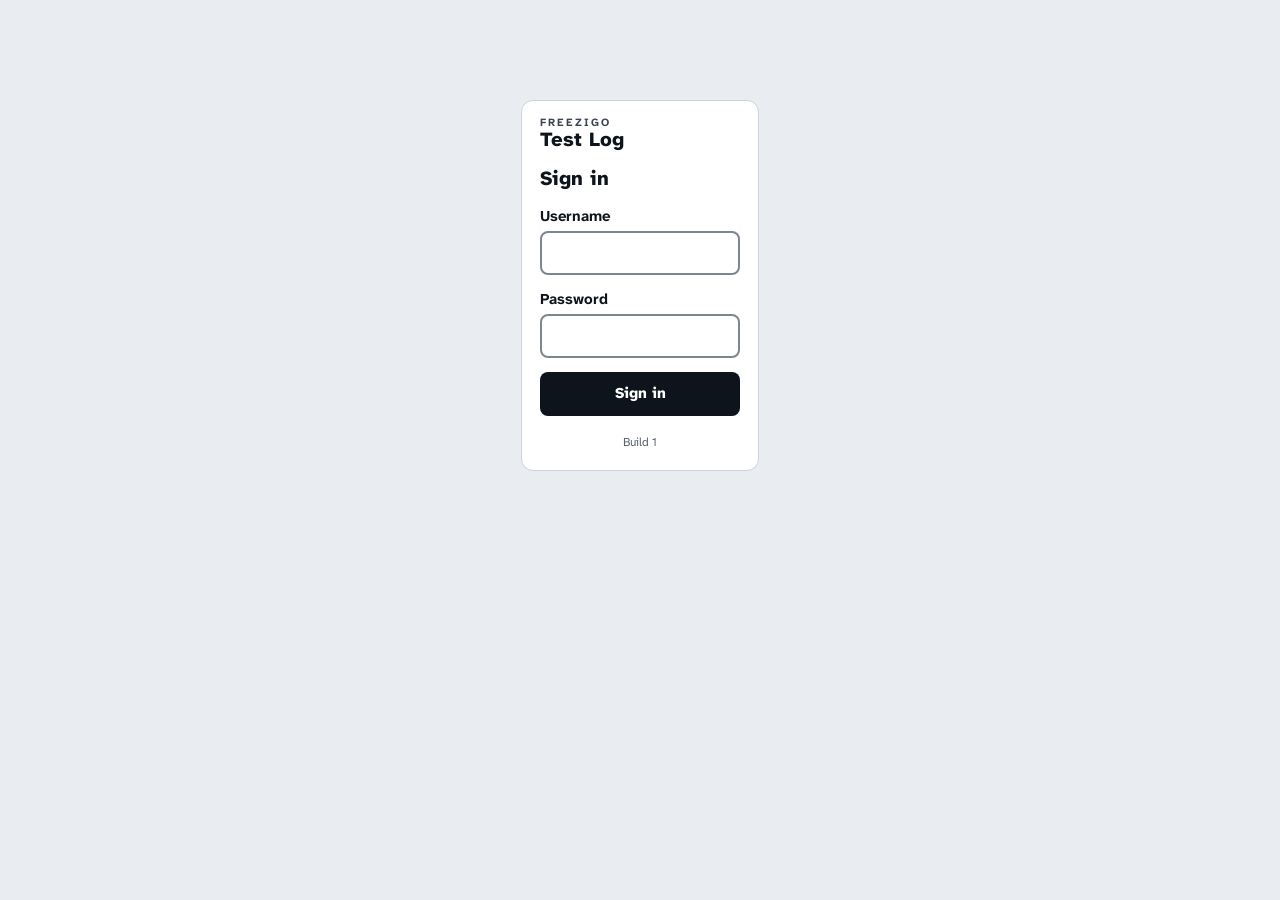
==== desk.html @ bcf45622 "Add files via upload" ====
<!doctype html>
<html lang="en">
<head>
<meta charset="utf-8">
<meta name="viewport" content="width=device-width, initial-scale=1">
<title>Freezigo Test Log · Computer view</title>
<link rel="icon" href="icon.svg" type="image/svg+xml">
<link rel="preconnect" href="https://fonts.googleapis.com">
<link rel="preconnect" href="https://fonts.gstatic.com" crossorigin>
<link rel="stylesheet" href="https://fonts.googleapis.com/css2?family=Atkinson+Hyperlegible+Mono:wght@400;500;700&family=Atkinson+Hyperlegible+Next:wght@400;500;700;800&display=swap">
<link rel="stylesheet" href="css/app.css">
</head>
<body>
<div id="app" style="min-height:100%"></div>
<script src="config.js"></script>
<script src="js/core.js"></script>
<script src="vendor/exceljs.min.js" defer></script>
<script src="js/desk.js" defer></script>
</body>
</html>
---- css/app.css ----
/* Freezigo Test Log - styles. Colours, sizes and components follow the design frames. */
.fz{--sans:"Atkinson Hyperlegible Next","Atkinson Hyperlegible",system-ui,sans-serif;--mono:"Atkinson Hyperlegible Mono",ui-monospace,Menlo,Consolas,monospace;--bg:#E9EDF1;--surface:#FFFFFF;--surface-2:#F4F6F8;--sunk:#DCE2E8;--ink:#0E141B;--ink-2:#3B4552;--ink-3:#5A6572;--line:#CBD2D9;--line-2:#7C8792;--btn:#0E141B;--btn-ink:#FFFFFF;--accent:#0B57C8;--accent-ink:#FFFFFF;--accent-soft:#DCE8FB;--ok:#157A3C;--ok-soft:#E1F1E6;--warn:#F2A000;--warn-ink:#1A1200;--warn-soft:#FFF1CC;--warn-text:#8A5A00;--bad:#C21F1F;--bad-ink:#FFFFFF;--bad-soft:#FBE3E3;--bad-text:#A1171A;--mark:#5B3CC4;--mark-ink:#FFFFFF;--mark-soft:#ECE7FB;--banner:#141A21;--banner-ink:#FFFFFF;--scrim:rgba(9,13,18,.56);--shadow:0 1px 2px rgba(14,20,27,.10),0 8px 24px rgba(14,20,27,.12);--photo:#C9D2DB;--photo-ink:#4A5562;--grid:#E3E7EB;--axis:#AEB7C0;--s1:#2a78d6;--s2:#eb6834;--s3:#1baf7a;--s4:#eda100;--s5:#e87ba4;--s6:#008300}
.fz.fz-dark{--bg:#0B0F14;--surface:#151A20;--surface-2:#1C232B;--sunk:#0F1318;--ink:#F1F4F7;--ink-2:#B9C3CD;--ink-3:#8F9AA6;--line:#2C3540;--line-2:#6A7683;--btn:#F1F4F7;--btn-ink:#0B0F14;--accent:#6EA8FF;--accent-ink:#0B0F14;--accent-soft:#1B2D4A;--ok:#4CC27A;--ok-soft:#14301F;--warn:#FFB547;--warn-ink:#0B0F14;--warn-soft:#3A2A0A;--warn-text:#FFC56E;--bad:#D23C3C;--bad-ink:#FFFFFF;--bad-soft:#3A1416;--bad-text:#FF8A8A;--mark:#A893FF;--mark-ink:#0B0F14;--mark-soft:#2A2350;--banner:#232B35;--banner-ink:#F1F4F7;--scrim:rgba(0,0,0,.66);--shadow:0 1px 2px rgba(0,0,0,.5),0 8px 24px rgba(0,0,0,.45);--photo:#2A333E;--photo-ink:#A9B4BF;--grid:#232B35;--axis:#4A5563;--s1:#3987e5;--s2:#d95926;--s3:#199e70;--s4:#c98500;--s5:#d55181;--s6:#008300}
html,body{margin:0;height:100%}
body{background:#E9EDF1}
body.dark{background:#0B0F14}
.fz,.fz *{box-sizing:border-box}
.fz{color:var(--ink);font-family:var(--sans);line-height:1.35;-webkit-tap-highlight-color:transparent}
:where(.fz) :where(button,input,textarea,select){font:inherit;color:inherit;margin:0}
.fz button{cursor:pointer}
.fz input::placeholder,.fz textarea::placeholder{color:var(--ink-3);opacity:1}
.fz :focus-visible{outline:3px solid var(--accent);outline-offset:2px}
.fz .i{fill:none;stroke:currentColor;stroke-width:2;stroke-linecap:round;stroke-linejoin:round;flex:none}
.fz .num{font-family:var(--mono);font-variant-numeric:tabular-nums}
:where(.fz) a{color:var(--accent)}
:where(.fz) :where(h1,h2,h3,p){margin:0}
.fz .scroll{scrollbar-width:none}.fz .scroll::-webkit-scrollbar{display:none}
.fz .muted{color:var(--ink-2)}
.fz .row{display:flex;align-items:center;gap:8px}
.fz .between{display:flex;align-items:center;justify-content:space-between;gap:8px}
.fz .col{display:flex;flex-direction:column}
.fz .grow{flex:1;min-width:0}
.fz .spin{animation:fzspin 1s linear infinite}
@keyframes fzspin{to{transform:rotate(360deg)}}
@media (prefers-reduced-motion:reduce){.fz .spin{animation:none}}

/* ================= phone ================= */
.ph{height:100%;max-width:520px;margin:0 auto;display:flex;flex-direction:column;background:var(--bg);font-size:17px;position:relative;overflow:hidden}
.ph .hdr{flex:none;background:var(--surface);border-bottom:1px solid var(--line);padding:8px 12px 8px 16px}
.ph .hdr.test{padding:6px 12px 10px;display:flex;flex-direction:column;gap:6px}
.ph .brand{display:flex;flex-direction:column;line-height:1.05}
.ph .brand small{font-size:11px;font-weight:700;letter-spacing:2px;color:var(--ink-2)}
.ph .brand b{font-size:21px;font-weight:800}
.ph main{flex:1;overflow-y:auto;padding:16px;display:flex;flex-direction:column;gap:16px}
.ph .foot{flex:none;padding:10px 12px 14px;background:var(--surface);border-top:1px solid var(--line)}
.ph .foot.two{display:grid;grid-template-columns:1fr 2fr;gap:10px}
.iconbtn{flex:none;width:48px;height:48px;display:grid;place-items:center;border-radius:12px;border:0;background:transparent;color:var(--ink);text-decoration:none}
.sync{flex:none;display:flex;align-items:center;gap:6px;height:48px;padding:0 14px 0 10px;border-radius:24px;border:0;font-size:15px;font-weight:700;white-space:nowrap;background:var(--ok-soft);color:var(--ink)}
.sync .i{color:var(--ok)}
.sync[data-state=waiting],.sync[data-state=offline]{background:var(--warn);color:var(--warn-ink)}
.sync[data-state=waiting] .i,.sync[data-state=offline] .i,.sync[data-state=failed] .i{color:inherit}
.sync[data-state=failed]{background:var(--bad);color:var(--bad-ink)}
.sync[data-state=saving]{background:var(--surface-2);border:1px solid var(--line)}
.sync[data-state=saving] .i{color:var(--ink)}
.btn{display:flex;align-items:center;justify-content:center;gap:10px;height:60px;width:100%;border-radius:12px;border:0;background:var(--btn);color:var(--btn-ink);font-size:19px;font-weight:800;text-decoration:none}
.btn.second{height:56px;border:2px solid var(--ink);background:var(--surface);color:var(--ink);font-size:18px}
.btn.large{min-height:72px;border-radius:14px;font-size:21px}
.btn.bad{background:var(--bad);color:var(--bad-ink)}
.btn.accent{background:var(--accent);color:var(--accent-ink)}
.btn[disabled]{opacity:.45}
.quiet{display:inline-flex;align-items:center;gap:6px;min-height:48px;padding:0 6px;border:0;background:transparent;font-size:16px;font-weight:700;color:var(--accent);text-decoration:none}
.h-caps{font-size:14px;font-weight:700;letter-spacing:.6px;text-transform:uppercase;color:var(--ink-2)}
.h-sec{font-size:20px;font-weight:800}
.card{display:flex;flex-direction:column;gap:4px;padding:14px;border-radius:14px;background:var(--surface);border:1px solid var(--line);color:var(--ink);text-decoration:none;text-align:left;width:100%}
.card.viewer{border:1px dashed var(--line-2)}
.pill{display:inline-flex;align-items:center;gap:5px;height:34px;padding:0 10px;border-radius:17px;background:var(--surface-2);border:1px solid var(--line);font-size:14px;font-weight:700;white-space:nowrap}
.pill.due{background:var(--warn);color:var(--warn-ink);border-color:var(--warn)}
.badge-rec{display:inline-flex;align-items:center;gap:6px;height:32px;padding:0 10px 0 8px;border-radius:16px;background:var(--surface-2);border:1px solid var(--line);font-size:14px;white-space:nowrap;align-self:flex-start;font-weight:400}
.badge-rec.me{background:var(--accent-soft);border-color:transparent}
.badge-rec.big{height:40px;border-radius:20px;font-size:15px;padding:0 12px 0 8px}
.avatar{flex:none;width:40px;height:40px;border-radius:10px;display:grid;place-items:center;background:var(--sunk);font-size:15px;font-weight:800}
.avatar.sm{width:34px;height:34px;border-radius:9px;font-size:12px}
.person{display:flex;align-items:center;gap:10px;min-height:64px;padding:8px 10px;border-radius:14px;background:var(--surface);border:2px solid var(--line);color:var(--ink);font-size:19px;font-weight:700;text-align:left;width:100%}
.person.last{min-height:76px;padding:12px 14px;background:var(--btn);color:var(--btn-ink);border:0;font-size:24px;font-weight:800;gap:14px}
.person.last .avatar{width:50px;height:50px;border-radius:12px;background:transparent;border:2px solid currentColor;font-size:17px}
.person[aria-pressed=true]{border-color:var(--ink);background:var(--ink);color:var(--surface)}
.person[aria-pressed=true] .avatar{background:var(--surface);color:var(--ink)}
.grid2{display:grid;grid-template-columns:repeat(2,minmax(0,1fr));gap:8px}
.tip{display:flex;gap:10px;align-items:flex-start;padding:12px 14px;border-radius:12px;background:var(--surface-2);border:1px solid var(--line);font-size:15px;color:var(--ink-2)}
.field{display:flex;flex-direction:column;gap:6px}
.field>label,.field>.lbl{font-size:16px;font-weight:700}
.inp{width:100%;height:56px;border:2px solid var(--line-2);border-radius:10px;background:var(--surface);padding:0 14px;font-size:19px}
.inp.mono{font-family:var(--mono);font-size:20px;font-weight:700}
textarea.inp{height:auto;min-height:96px;padding:12px 14px;font-size:17px;line-height:1.4;resize:none}
.unitwrap{position:relative}.unitwrap .inp{padding-right:48px}
.unitwrap span{position:absolute;right:12px;top:50%;transform:translateY(-50%);font-size:15px;font-weight:700;color:var(--ink-2)}
.radio{display:flex;align-items:center;gap:10px;width:100%;min-height:56px;padding:0 12px 0 44px;border-radius:10px;border:2px solid var(--line-2);background:var(--surface);text-align:left;font-size:18px;font-weight:700}
.radio[aria-checked=true]{padding-left:12px;border-color:var(--ink);background:var(--ink);color:var(--surface);font-weight:800}
.tag{flex:none;padding:3px 8px;border-radius:6px;background:var(--surface);color:var(--ink);font-size:12px;font-weight:800;border:1px solid var(--line)}
.tag.new{background:var(--accent-soft);border:0;font-size:11px;letter-spacing:.5px}
.tag.edited{background:var(--mark-soft);border:0;color:var(--ink);display:inline-flex;align-items:center;gap:3px;font-size:11px}
.stepper{display:flex;align-items:center;height:56px;border:2px solid var(--line-2);border-radius:10px;background:var(--surface);overflow:hidden}
.stepper button{flex:none;width:48px;height:100%;border:0;background:var(--surface-2);display:grid;place-items:center}
.stepper span{flex:1;text-align:center;white-space:nowrap}
.stepbar{flex:none;display:grid;grid-template-columns:repeat(2,minmax(0,1fr));gap:6px;padding:0 16px 12px;background:var(--surface);border-bottom:1px solid var(--line)}
.stepbar div{display:flex;flex-direction:column;gap:6px;font-size:15px;font-weight:700;color:var(--ink-2)}
.stepbar i{height:6px;border-radius:3px;background:var(--sunk)}
.stepbar .on{color:var(--ink);font-weight:800}.stepbar .on i{background:var(--ink)}
.photoadd,.thumb{flex:none;width:72px;height:72px;border-radius:10px;border:2px dashed var(--line-2);background:var(--surface);display:flex;flex-direction:column;align-items:center;justify-content:center;gap:2px;font-size:13px;font-weight:700;position:relative;overflow:hidden;padding:0}
.thumb{border:0;background:var(--photo);color:var(--photo-ink)}
.thumb img{width:100%;height:100%;object-fit:cover}
.thumb .wait{position:absolute;right:3px;bottom:3px;width:22px;height:22px;border-radius:11px;background:var(--warn);color:var(--warn-ink);display:grid;place-items:center}
.photos{display:flex;gap:8px;flex-wrap:wrap}
.tiles2{display:grid;grid-template-columns:1fr 1.1fr;gap:8px}
.count{display:flex;align-items:center;gap:4px;min-height:64px;padding:6px 6px 6px 10px;border-radius:12px;background:var(--surface-2);border:2px solid var(--line);color:var(--ink);text-align:left;width:100%}
.count.due{background:var(--warn);color:var(--warn-ink);border-color:var(--warn)}
.count small,.comp small{font-size:12px;font-weight:700}
.count .t{font-size:13px;font-weight:700;color:var(--ink-2)}.count.due .t{color:inherit}
.count b{font-size:20px;font-weight:700}
.comp{display:flex;align-items:center;gap:8px;min-height:64px;padding:6px 8px 6px 10px;border-radius:12px;border:2px solid var(--line-2);background:var(--surface);color:var(--ink);text-align:left;width:100%}
.comp[data-state=on]{border-color:var(--accent);background:var(--accent);color:var(--accent-ink)}
.comp strong{font-size:15px;white-space:nowrap}.comp .num{font-size:16px;font-weight:700}
.timefield{display:flex;align-items:center;gap:10px;min-height:72px;padding:8px 10px 8px 12px;border-radius:12px;background:var(--surface);border:2px solid var(--line)}
.timefield[data-changed=true]{border-color:var(--mark);background:var(--mark-soft)}
.timefield .v{font-size:26px;font-weight:700;line-height:1.1}
.chip{font-size:12px;font-weight:700;padding:3px 8px;border-radius:6px;background:var(--surface-2);border:1px solid var(--line);color:var(--ink-2);white-space:nowrap}
.chip.mark{background:var(--mark);color:var(--mark-ink);border-color:var(--mark)}
.smallbtn{flex:none;height:48px;padding:0 14px;border-radius:10px;border:2px solid var(--ink);background:var(--surface);font-size:16px;font-weight:800}
.rin{display:flex;align-items:center;gap:8px;min-height:80px;padding:10px 0;border-bottom:1px solid var(--line)}
.rin label,.rin .lbl{font-size:17px;font-weight:700;line-height:1.2;display:flex;flex-wrap:wrap;align-items:center;gap:6px}
.rin .sub{font-size:14px;color:var(--ink-2)}.rin .sub b{color:var(--ink)}
.rin input{flex:none;width:128px;height:56px;border:2px solid var(--line-2);border-radius:10px;background:var(--surface);padding:0 10px;text-align:right;font-family:var(--mono);font-size:22px;font-weight:700}
.rin input.text{width:160px;text-align:left;font-family:var(--sans);font-size:18px}
.rin input.filled{border-color:var(--ink)}
.rin input.edited{border:3px solid var(--mark);background:var(--mark-soft)}
.pm{flex:none;width:48px;height:56px;border-radius:10px;border:2px solid var(--line-2);background:var(--surface-2);font-family:var(--mono);font-size:22px;font-weight:700}
.opts{flex:none;display:flex;gap:6px;flex-wrap:wrap;justify-content:flex-end;max-width:62%}
.opt{min-width:58px;height:56px;padding:0 10px;border-radius:10px;border:2px solid var(--line-2);background:var(--surface);font-size:16px;font-weight:800}
.opt.yn{width:72px;font-size:18px}
.opt[aria-checked=true]{border-color:var(--ink);background:var(--ink);color:var(--surface)}
.rtable{overflow-x:auto;border-radius:12px;background:var(--surface);border:1px solid var(--line)}
.rtable .gridrow{display:grid;min-height:60px;border-bottom:1px solid var(--line);color:var(--ink);text-decoration:none;background:transparent;border-left:0;border-right:0;border-top:0;width:100%;padding:0;text-align:left;font:inherit}
.rtable .gridrow.head{min-height:48px;border-bottom:2px solid var(--line-2)}
.rtable .head span{display:flex;flex-direction:column;align-items:flex-end;justify-content:center;padding:0 10px;font-size:13px;font-weight:800;line-height:1.15;text-align:right}
.rtable .head span small{font-weight:700;color:var(--ink-2);font-size:13px}
.rtable .stick{position:sticky;left:0;z-index:1;display:flex;flex-direction:column;justify-content:center;gap:2px;padding:6px 8px 6px 10px;background:var(--surface);border-right:1px solid var(--line);align-items:flex-start!important;text-align:left!important}
.rtable .no{min-width:26px;height:22px;padding:0 4px;border-radius:6px;display:inline-grid;place-items:center;background:var(--surface-2);border:1px solid var(--line-2);font-size:13px;font-weight:700}
.rtable .cell{position:relative;display:flex;align-items:center;justify-content:flex-end;padding:0 10px;font-size:17px;font-weight:700;white-space:nowrap}
.rtable .cell.by{justify-content:flex-start;font-size:14px;font-family:var(--sans)}
.rtable .cell.ed{background:var(--mark-soft)}
.rtable .cell.ed::after{content:"";position:absolute;top:6px;right:4px;width:8px;height:8px;border-radius:4px;background:var(--mark)}
.rtable .line{display:flex;align-items:center;min-height:38px;border-bottom:1px solid var(--line);background:var(--surface-2)}
.rtable .line.hand{min-height:44px;border-top:2px solid var(--ink)}
.rtable .line span{position:sticky;left:0;display:inline-flex;align-items:center;gap:8px;padding:0 12px;font-size:14px;font-weight:700;white-space:nowrap}
.rtable .late{background:var(--warn-soft)}
.rtable .onlyphone{color:var(--warn-text)}
.legend{display:flex;flex-wrap:wrap;gap:6px 14px;font-size:13px;font-weight:700;color:var(--ink-2)}
.legend span{display:flex;align-items:center;gap:4px}
.banner{display:flex;gap:10px;align-items:flex-start;padding:12px 14px;border-radius:12px;background:var(--banner);color:var(--banner-ink);font-size:15px}
.banner.warn{background:var(--warn-soft);color:var(--ink);border:1px solid var(--warn)}
.banner.bad{background:var(--bad-soft);color:var(--ink);border:1px solid var(--bad)}
.banner.info{background:var(--accent-soft);color:var(--ink)}
.banner b{font-size:16px}
.offline-bar{flex:none;display:flex;align-items:center;gap:8px;padding:8px 16px;background:var(--banner);color:var(--banner-ink);font-size:14px;font-weight:700}
.scrim{position:absolute;inset:0;background:var(--scrim);display:flex;flex-direction:column;justify-content:flex-end;z-index:20}
.sheet{background:var(--surface);border-radius:20px 20px 0 0;padding:10px 16px 18px;display:flex;flex-direction:column;gap:14px;max-height:92%;overflow-y:auto;box-shadow:var(--shadow)}
.sheet .grab{align-self:center;width:44px;height:5px;border-radius:3px;background:var(--line)}
.sheet h2{font-size:22px;font-weight:800}
.menuitem{display:flex;align-items:center;gap:12px;min-height:60px;padding:0 12px;border-radius:12px;border:2px solid var(--line);background:var(--surface);font-size:18px;font-weight:700;width:100%;text-align:left}
.colrow{display:flex;align-items:center;gap:2px;min-height:68px;padding:0 4px 0 0;border-bottom:1px solid var(--line)}
.colrow .mv{flex:none;width:40px;height:56px;border:0;background:transparent;display:grid;place-items:center;color:var(--ink-2)}
.colrow .main{flex:1;min-width:0;display:flex;align-items:center;gap:10px;min-height:64px;border:0;background:transparent;text-align:left;padding:0}
.colrow.off .main{color:var(--ink-3)}
.typeb{flex:none;min-width:44px;height:30px;padding:0 6px;border-radius:8px;display:grid;place-items:center;background:var(--surface-2);border:1px solid var(--line);font-size:13px;font-weight:700}
.switch{flex:none;width:64px;height:56px;border:0;background:transparent;display:grid;place-items:center;padding:0}
.switch i{position:relative;display:block;width:52px;height:32px;border-radius:16px;background:var(--surface-2);border:2px solid var(--line-2)}
.switch i::after{content:"";position:absolute;top:3px;left:3px;width:22px;height:22px;border-radius:11px;background:var(--line-2);transition:left .12s}
.switch[aria-checked=true] i{background:var(--ink);border-color:var(--ink)}
.switch[aria-checked=true] i::after{left:23px;background:var(--surface)}
.seg{display:grid;gap:6px}
.seg button{min-height:56px;border-radius:10px;border:2px solid var(--line-2);background:var(--surface);font-size:16px;font-weight:800;display:flex;flex-direction:column;align-items:center;justify-content:center;gap:2px}
.seg button[aria-checked=true]{border-color:var(--ink);background:var(--ink);color:var(--surface)}
.stat{display:flex;flex-direction:column;gap:2px;padding:12px;border-radius:12px;background:var(--surface);border:1px solid var(--line)}
.stat .k{font-size:14px;font-weight:700;color:var(--ink-2)}.stat .v{font-size:24px;font-weight:700;line-height:1.15}
.stat small{font-size:13px;color:var(--ink-2)}
.hist{display:flex;flex-direction:column;gap:10px;padding:12px 14px;border-radius:12px;background:var(--mark-soft);border:1px solid var(--mark)}
.empty{display:flex;flex-direction:column;align-items:center;gap:8px;padding:28px 16px;border-radius:14px;border:2px dashed var(--line-2);text-align:center;color:var(--ink-2);font-size:16px}
.empty b{font-size:18px;color:var(--ink)}
.toast{position:absolute;left:12px;right:12px;bottom:92px;z-index:30;display:flex;align-items:center;gap:10px;padding:12px 14px;border-radius:12px;background:var(--banner);color:var(--banner-ink);font-size:16px;font-weight:700;box-shadow:var(--shadow)}
.build{font-size:12px;color:var(--ink-3);text-align:center;padding:4px 0}
.err{color:var(--bad-text);font-size:15px;font-weight:700}

/* ================= computer ================= */
.dk{min-height:100%;background:var(--bg);font-size:15px;line-height:1.4}
.dk .top{background:var(--surface);border-bottom:1px solid var(--line)}
.dk .top>div{max-width:1440px;margin:0 auto;padding:8px 32px;min-height:64px;display:flex;flex-wrap:wrap;align-items:center;gap:8px 32px}
.dk .brand{display:flex;flex-direction:column;line-height:1.05}.dk .brand small{font-size:11px;font-weight:700;letter-spacing:2px;color:var(--ink-2)}.dk .brand b{font-size:20px;font-weight:800}
.dk nav{display:flex;flex-wrap:wrap;gap:4px}
.dk nav a{display:flex;align-items:center;min-height:44px;padding:0 14px;border-radius:8px;color:var(--ink);font-size:15px;font-weight:700;text-decoration:none}
.dk nav a[aria-current=page]{background:var(--ink);color:var(--surface)}
.dk .wrap{max-width:1440px;margin:0 auto;padding:28px 32px 48px;display:flex;flex-direction:column;gap:20px}
.dk .wrap.narrow{max-width:960px}
.dk h1{font-size:30px;font-weight:800;display:flex;align-items:baseline;gap:12px}
.dk h1 .num{font-size:20px;color:var(--ink-2)}
.dk h2{font-size:20px;font-weight:800}
.dk .panel{border-radius:12px;background:var(--surface);border:1px solid var(--line);padding:16px 18px;display:flex;flex-direction:column;gap:12px}
.dk .dbtn{display:inline-flex;align-items:center;gap:8px;min-height:44px;padding:0 16px;border-radius:8px;border:1px solid var(--line-2);background:var(--surface);font-size:15px;font-weight:700;text-decoration:none;color:var(--ink);white-space:nowrap}
.dk .dbtn.primary{border:0;background:var(--btn);color:var(--btn-ink);font-weight:800}
.dk .dbtn.bad{border:0;background:var(--bad);color:var(--bad-ink);font-weight:800}
.dk .dbtn.sm{min-height:36px;padding:0 12px;font-size:13px}
.dk .dbtn[disabled]{opacity:.45}
.dk .din{height:44px;padding:0 12px;border-radius:8px;border:2px solid var(--line-2);background:var(--surface);font-size:15px;min-width:0}
.dk textarea.din{height:auto;min-height:80px;padding:10px 12px;resize:vertical;width:100%}
.dk select.din{padding-right:8px}
.dk .filters{display:grid;grid-template-columns:repeat(auto-fill,minmax(190px,1fr));gap:12px}
.dk .filters label{display:flex;flex-direction:column;gap:4px;font-size:12px;font-weight:800}
.dk .filters .used{border-color:var(--accent)}
.dk table{border-collapse:collapse;width:100%}
.dk .tablewrap{border-radius:12px;background:var(--surface);border:1px solid var(--line);overflow-x:auto}
.dk th{position:sticky;top:0;background:var(--surface-2);border-bottom:2px solid var(--line-2);font-size:12px;font-weight:800;text-align:left;padding:10px 12px;white-space:nowrap}
.dk td{border-bottom:1px solid var(--line);padding:10px 12px;font-size:14px;vertical-align:middle}
.dk tr.click{cursor:pointer}.dk tr.click:hover td{background:var(--surface-2)}
.dk td.r,.dk th.r{text-align:right}
.dk .status{display:inline-flex;align-items:center;gap:6px;height:28px;padding:0 10px;border-radius:14px;font-size:13px;font-weight:800;background:var(--surface-2);border:1px solid var(--line);white-space:nowrap}
.dk .status.run{background:var(--accent-soft);border-color:transparent}
.dk .status.check{background:var(--warn);color:var(--warn-ink);border-color:var(--warn)}
.dk .tiles{display:grid;grid-template-columns:repeat(auto-fit,minmax(210px,1fr));gap:12px}
.dk .tile{display:flex;flex-direction:column;gap:2px;padding:14px 16px;border-radius:12px;background:var(--surface);border:1px solid var(--line)}
.dk .tile .k{font-size:13px;font-weight:800;color:var(--ink-2)}.dk .tile .v{font-size:28px;font-weight:700;line-height:1.15}.dk .tile small{font-size:13px;color:var(--ink-2)}
.dk .chips{display:flex;flex-wrap:wrap;gap:8px}
.dk .cchip{display:inline-flex;align-items:center;gap:8px;min-height:36px;padding:0 12px;border-radius:18px;border:2px solid var(--line-2);background:var(--surface);font-size:14px;font-weight:700}
.dk .cchip[aria-pressed=true]{border-color:var(--ink);background:var(--ink);color:var(--surface)}
.dk .cchip i{width:12px;height:12px;border-radius:3px;display:inline-block}
.dk .chart{position:relative;border-radius:12px;background:var(--surface);border:1px solid var(--line);padding:14px 16px}
.dk .chart svg{display:block;width:100%;height:auto;overflow:visible}
.dk .tipbox{position:absolute;pointer-events:none;padding:8px 10px;border-radius:8px;background:var(--banner);color:var(--banner-ink);font-size:13px;box-shadow:var(--shadow);white-space:nowrap;z-index:5}
.dk .two{display:grid;grid-template-columns:minmax(0,1fr) minmax(0,1fr);gap:20px}
@media (max-width:900px){.dk .two{grid-template-columns:1fr}.dk .wrap{padding:20px 16px 40px}.dk .top>div{padding:8px 16px}}
.dk .kv{display:grid;grid-template-columns:180px 1fr;gap:6px 12px;font-size:14px}
.dk .kv span:nth-child(odd){color:var(--ink-2);font-weight:700}
.dk .dnote{display:flex;flex-direction:column;gap:2px;padding:10px 14px;border-radius:10px;background:var(--surface-2);border:1px solid var(--line)}
.dk .dnote.rev{background:var(--accent-soft);border-color:transparent}
.dk .dnote small{font-size:12px;font-weight:800;color:var(--ink-2)}
.dk .evrow td{background:var(--surface-2);font-weight:700;font-size:13px}
.dk .evrow.hand td{border-top:2px solid var(--ink)}
.dk td.ed{background:var(--mark-soft);cursor:pointer;position:relative}
.dk td.ed::after{content:"";position:absolute;top:5px;right:4px;width:8px;height:8px;border-radius:4px;background:var(--mark)}
.dk tr.late td{background:var(--warn-soft)}
.dk tr.unused td{opacity:.55}
.dk .dthumb{width:56px;height:42px;border-radius:6px;border:0;background:var(--photo);color:var(--photo-ink);display:inline-grid;place-items:center;overflow:hidden;padding:0;vertical-align:middle;margin-right:4px}
.dk .dthumb img{width:100%;height:100%;object-fit:cover}
.dk .pop{position:absolute;z-index:10;min-width:260px;padding:12px 14px;border-radius:10px;background:var(--surface);border:1px solid var(--mark);box-shadow:var(--shadow);font-size:14px;display:flex;flex-direction:column;gap:8px}
.dk .viewer{position:fixed;inset:0;z-index:50;display:flex;flex-direction:column;gap:16px;padding:20px 28px 22px;background:rgba(6,9,13,.93);color:#F1F4F7}
.dk .viewer img{max-width:100%;max-height:100%;object-fit:contain;border-radius:12px}
.dk .viewer button{border:1px solid rgba(255,255,255,.45);background:transparent;color:#F1F4F7;border-radius:8px;min-height:44px;padding:0 14px;font-weight:800}
.dk .login{max-width:420px;margin:8vh auto 0;display:flex;flex-direction:column;gap:14px}
.dk .msg{padding:10px 14px;border-radius:10px;background:var(--bad-soft);border:1px solid var(--bad);font-size:14px;font-weight:700}
.dk .msg.ok{background:var(--ok-soft);border-color:var(--ok)}
@media print{
  .dk .top,.dk .noprint,.dk .composer{display:none!important}
  body,.dk{background:#fff!important}
  .dk .wrap{padding:0;max-width:none}
  .dk .tablewrap{overflow:visible;border:0}
  .dk th{position:static}
  .dk td,.dk th{padding:4px 6px;font-size:10px}
  .dk .panel,.dk .chart,.dk .tile{break-inside:avoid}
}
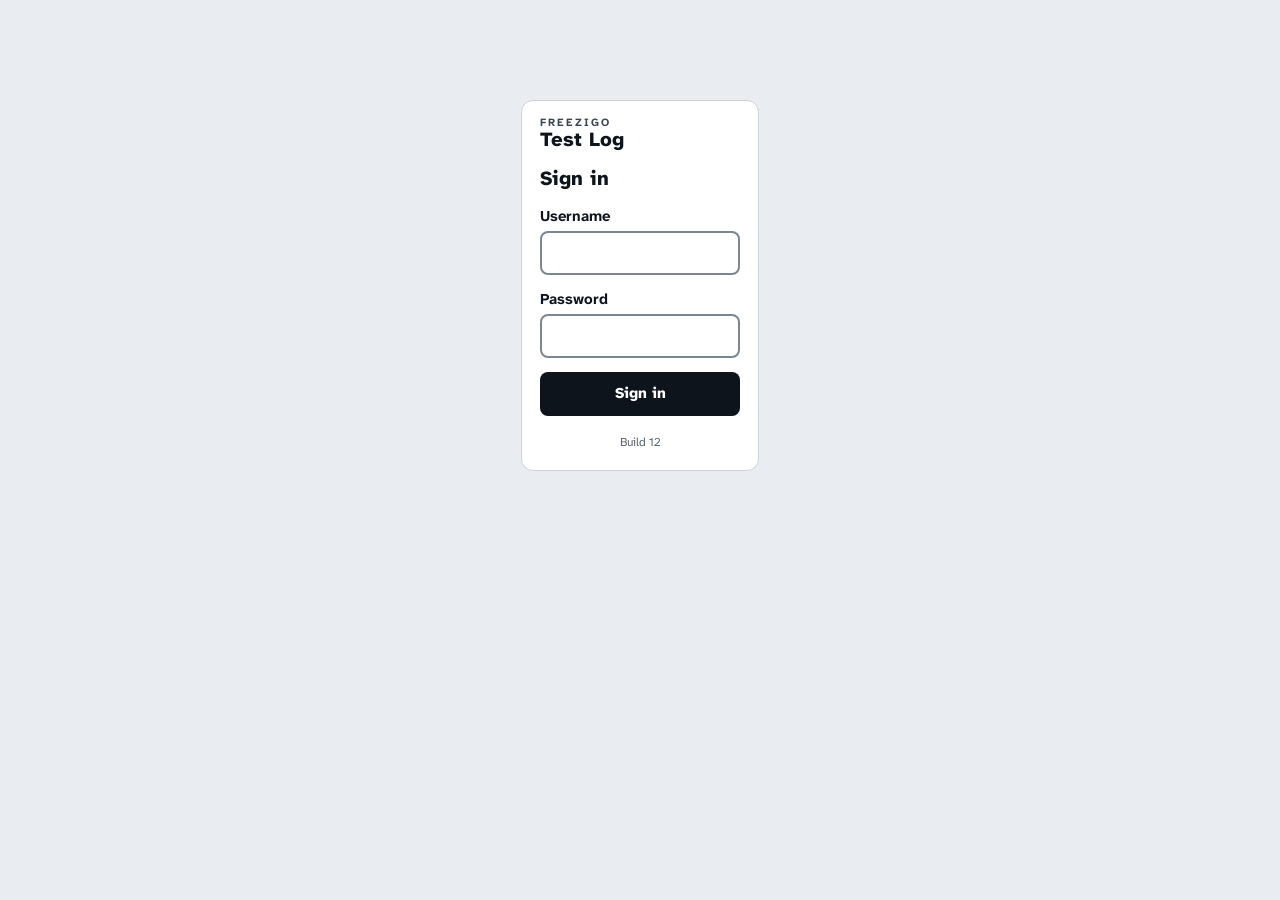
==== commit 19434fa5: "Add files via upload" ====
--- a/desk.html
+++ b/desk.html
@@ -15,6 +15,7 @@
 <script src="config.js"></script>
 <script src="js/core.js"></script>
 <script src="vendor/exceljs.min.js" defer></script>
+<script src="js/import.js" defer></script>
 <script src="js/desk.js" defer></script>
 </body>
 </html>
--- a/css/app.css
+++ b/css/app.css
@@ -245,3 +245,25 @@
   .dk td,.dk th{padding:4px 6px;font-size:10px}
   .dk .panel,.dk .chart,.dk .tile{break-inside:avoid}
 }
+
+.torchbtn[aria-pressed=true]{background:var(--warn);color:var(--warn-ink)}
+/* Sections keep their full height; the page scrolls instead of squeezing them. */
+.ph main>*,.ph main>section>*,.sheet>*{flex-shrink:0}
+.rtable{overscroll-behavior-x:contain;-webkit-overflow-scrolling:touch}
+/* Room for the Android status bar and gesture bar when the page is drawn under them. */
+.ph{padding-top:env(safe-area-inset-top,0px);padding-bottom:env(safe-area-inset-bottom,0px)}
+
+/* Build 6: number rows with spin buttons, draggable column rows */
+.rin.num2{flex-direction:column;align-items:stretch;gap:6px;min-height:0}
+.rin .ctl{display:flex;gap:6px}
+.rin .ctl input{flex:1;width:auto;min-width:0}
+.rin .ctl .pm{display:grid;place-items:center}
+.rin input::placeholder{color:var(--ink-3);opacity:.45}
+.colrow .mv{touch-action:none;cursor:grab;width:48px}
+.colrow .main{padding-left:4px}
+.colrow.dragging{position:relative;z-index:2;background:var(--surface-2);box-shadow:var(--shadow)}
+.idref{font-family:var(--mono);font-size:11px;color:var(--ink-3);white-space:nowrap}
+.ttl{font-size:19px;font-weight:800;line-height:1.2;white-space:nowrap;overflow:hidden;text-overflow:ellipsis}
+.menuitem.bad{color:var(--bad-text);border-color:var(--bad)}
+/* Build 7: the app is as tall as the part of the screen the keyboard leaves free, so the bottom button stays in view. */
+.ph{height:var(--vh,100%);transform:translateY(var(--vtop,0px))}
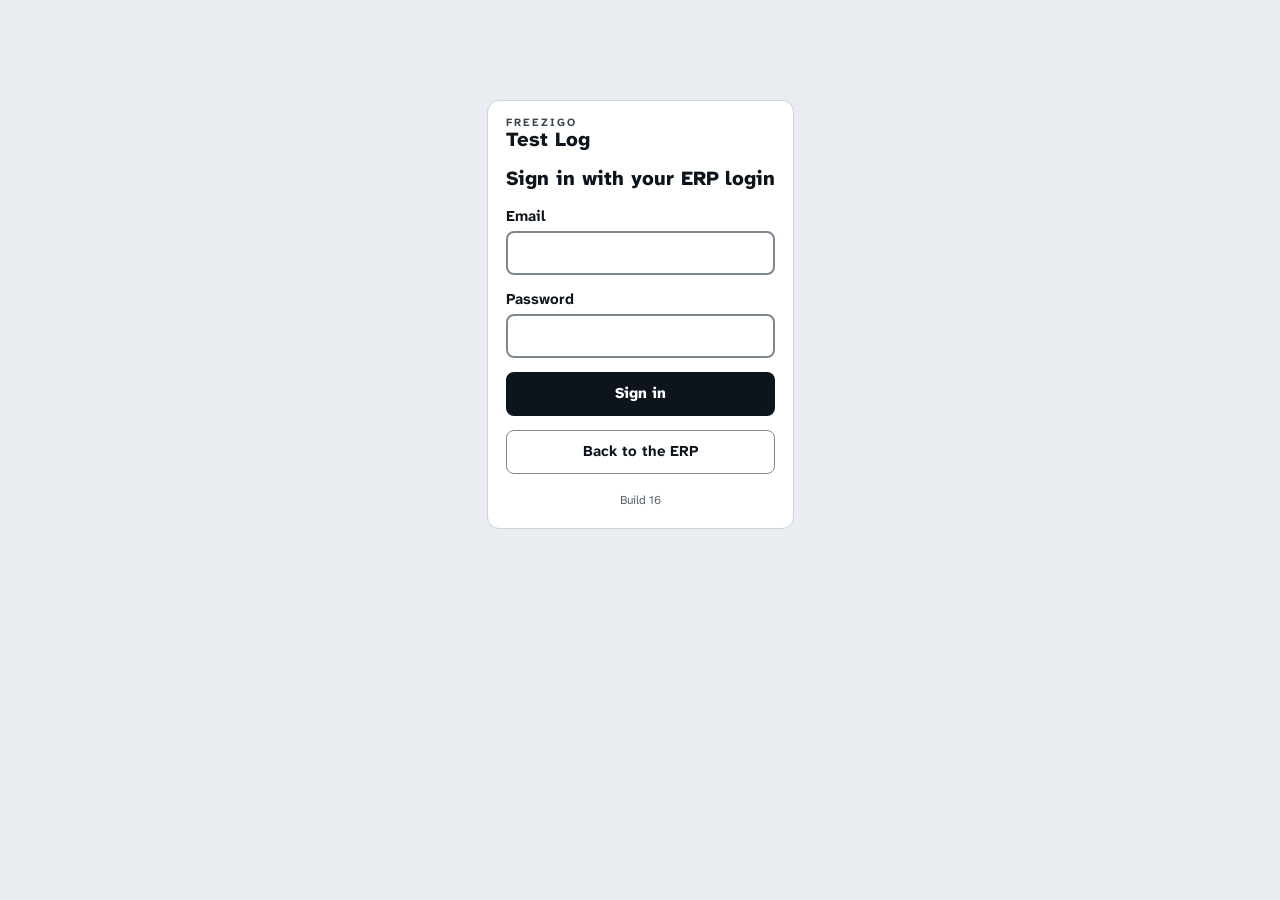
==== commit f8733873: "16" ====
--- a/desk.html
+++ b/desk.html
@@ -12,6 +12,7 @@
 </head>
 <body>
 <div id="app" style="min-height:100%"></div>
+<script src="vendor/supabase.js"></script>
 <script src="config.js"></script>
 <script src="js/core.js"></script>
 <script src="vendor/exceljs.min.js" defer></script>
